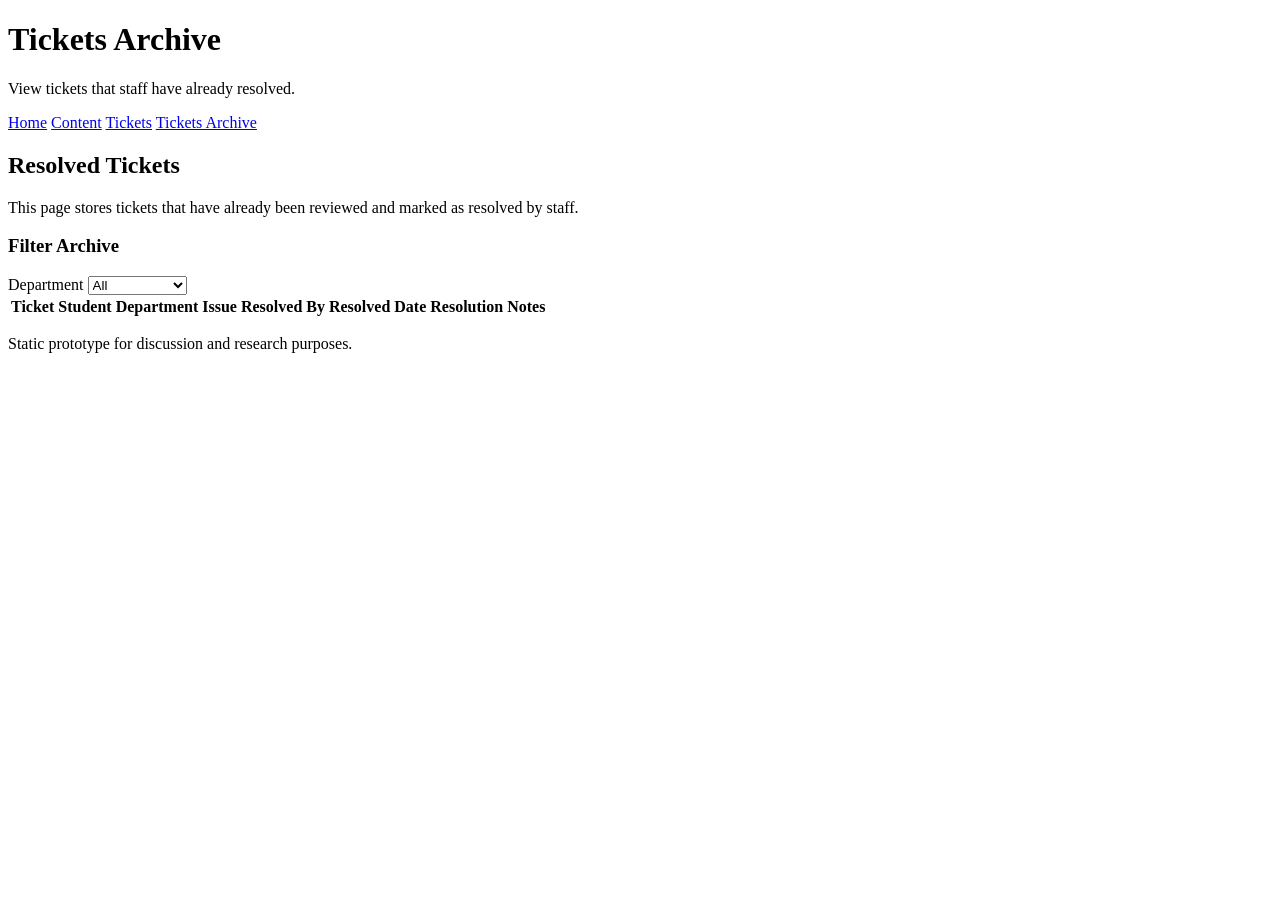
==== archive.html @ 85349266 "Create archive.html" ====
<!DOCTYPE html>
<html lang="en">
<head>
  <meta charset="UTF-8" />
  <meta name="viewport" content="width=device-width, initial-scale=1.0" />
  <title>Tickets Archive - Staff Chatbot Admin Portal</title>
  <link rel="stylesheet" href="style.css" />
</head>
<body>
  <header>
    <h1>Tickets Archive</h1>
    <p>View tickets that staff have already resolved.</p>
  </header>

  <nav>
    <a href="index.html">Home</a>
    <a href="content.html">Content</a>
    <a href="tickets.html">Tickets</a>
    <a class="active" href="archive.html">Tickets Archive</a>
  </nav>

  <main>
    <h2>Resolved Tickets</h2>
    <p>
      This page stores tickets that have already been reviewed and marked as resolved by staff.
    </p>

    <div class="box">
      <h3>Filter Archive</h3>
      <label for="archiveDepartmentFilter">Department</label>
      <select id="archiveDepartmentFilter">
        <option>All</option>
        <option>Financial Aid</option>
        <option>First Stop</option>
        <option>Admission</option>
        <option>Counseling</option>
      </select>
    </div>

    <table>
      <thead>
        <tr>
          <th>Ticket</th>
          <th>Student</th>
          <th>Department</th>
          <th>Issue</th>
          <th>Resolved By</th>
          <th>Resolved Date</th>
          <th>Resolution Notes</th>
        </tr>
      </thead>
      <tbody id="archiveTable"></tbody>
    </table>
  </main>

  <footer>
    <p>Static prototype for discussion and research purposes.</p>
  </footer>
  <script src="app.js"></script>
</body>
</html>
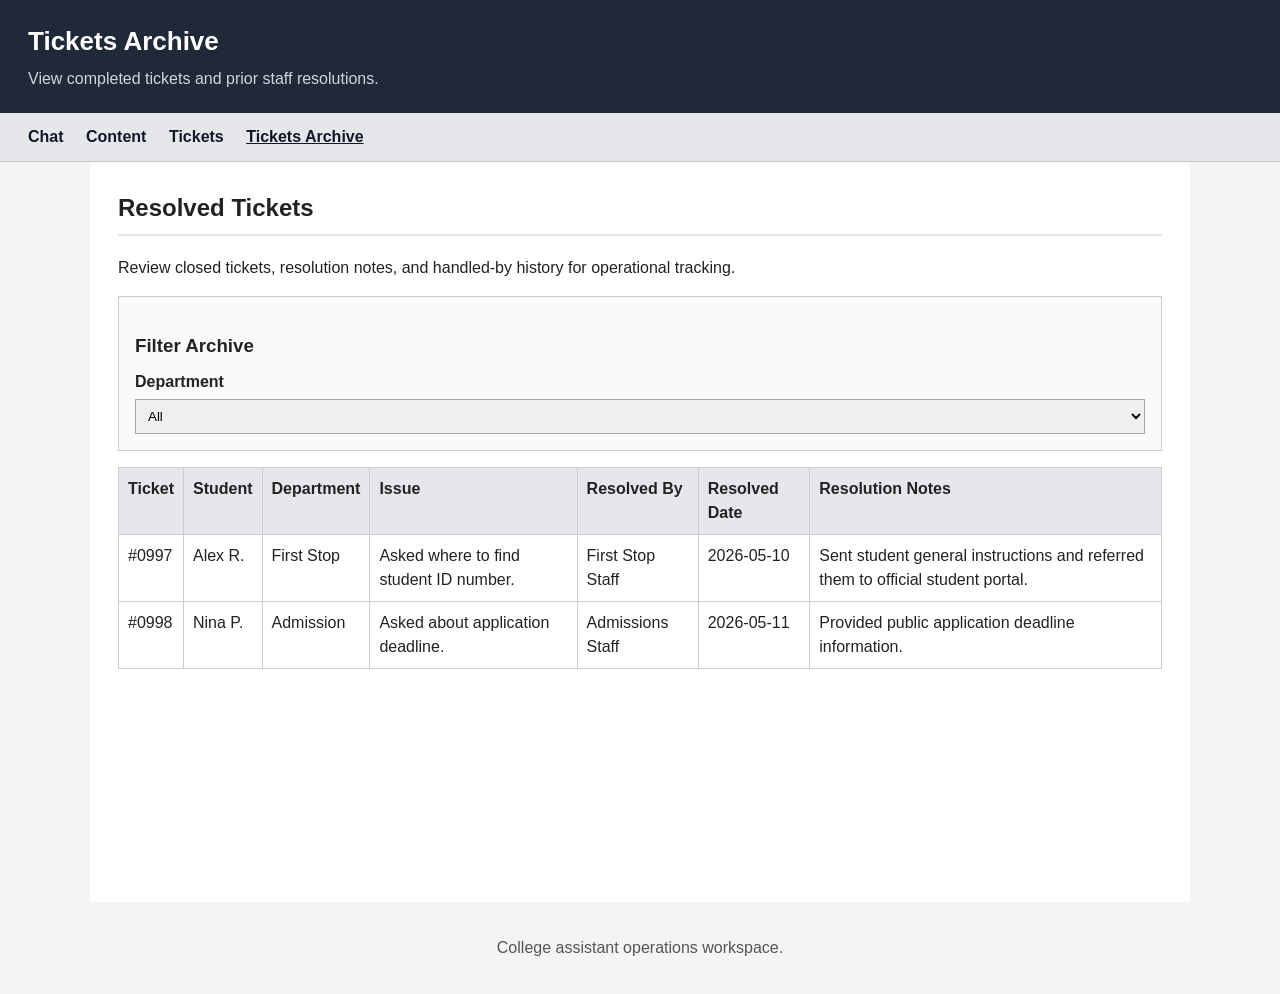
==== commit 0ffd90e4: "Update titles and descriptions in archive.html" ====
--- a/archive.html
+++ b/archive.html
@@ -3,17 +3,17 @@
 <head>
   <meta charset="UTF-8" />
   <meta name="viewport" content="width=device-width, initial-scale=1.0" />
-  <title>Tickets Archive - Staff Chatbot Admin Portal</title>
+  <title>Tickets Archive - College Assistant Operations</title>
   <link rel="stylesheet" href="style.css" />
 </head>
 <body>
   <header>
     <h1>Tickets Archive</h1>
-    <p>View tickets that staff have already resolved.</p>
+    <p>View completed tickets and prior staff resolutions.</p>
   </header>
 
   <nav>
-    <a href="index.html">Home</a>
+    <a href="index.html">Chat</a>
     <a href="content.html">Content</a>
     <a href="tickets.html">Tickets</a>
     <a class="active" href="archive.html">Tickets Archive</a>
@@ -22,7 +22,7 @@
   <main>
     <h2>Resolved Tickets</h2>
     <p>
-      This page stores tickets that have already been reviewed and marked as resolved by staff.
+      Review closed tickets, resolution notes, and handled-by history for operational tracking.
     </p>
 
     <div class="box">
@@ -54,7 +54,7 @@
   </main>
 
   <footer>
-    <p>Static prototype for discussion and research purposes.</p>
+    <p>College assistant operations workspace.</p>
   </footer>
   <script src="app.js"></script>
 </body>
--- a/style.css
+++ b/style.css
@@ -0,0 +1,222 @@
+* {
+  box-sizing: border-box;
+}
+
+body {
+  margin: 0;
+  font-family: Arial, Helvetica, sans-serif;
+  background: #f4f4f4;
+  color: #222;
+  line-height: 1.5;
+}
+
+header {
+  background: #1f2937;
+  color: white;
+  padding: 22px 28px;
+}
+
+header h1 {
+  margin: 0 0 6px;
+  font-size: 26px;
+}
+
+header p {
+  margin: 0;
+  color: #d1d5db;
+}
+
+nav {
+  background: #e5e7eb;
+  border-bottom: 1px solid #c7c7c7;
+  padding: 12px 28px;
+}
+
+nav a {
+  display: inline-block;
+  margin-right: 18px;
+  color: #111827;
+  text-decoration: none;
+  font-weight: bold;
+}
+
+nav a.active {
+  text-decoration: underline;
+}
+
+main {
+  max-width: 1100px;
+  margin: 0 auto;
+  background: white;
+  min-height: calc(100vh - 160px);
+  padding: 28px;
+}
+
+h2 {
+  margin-top: 0;
+  border-bottom: 2px solid #e5e7eb;
+  padding-bottom: 8px;
+}
+
+h3 {
+  margin-bottom: 8px;
+}
+
+.page-note {
+  background: #fff7ed;
+  border: 1px solid #fed7aa;
+  padding: 14px;
+  margin: 16px 0;
+}
+
+.box {
+  background: #fafafa;
+  border: 1px solid #ccc;
+  padding: 16px;
+  margin: 16px 0;
+}
+
+.grid {
+  display: grid;
+  grid-template-columns: repeat(3, 1fr);
+  gap: 14px;
+  margin: 16px 0;
+}
+
+.card {
+  background: #fafafa;
+  border: 1px solid #ccc;
+  padding: 16px;
+}
+
+.card h3 {
+  margin-top: 0;
+}
+
+.big-number {
+  font-size: 32px;
+  font-weight: bold;
+  margin: 4px 0;
+}
+
+label {
+  display: block;
+  margin-top: 10px;
+  font-weight: bold;
+}
+
+input,
+select,
+textarea,
+button {
+  font-family: Arial, Helvetica, sans-serif;
+  padding: 8px;
+  margin-top: 5px;
+}
+
+input,
+select,
+textarea {
+  width: 100%;
+  border: 1px solid #aaa;
+}
+
+textarea {
+  min-height: 100px;
+}
+
+button {
+  cursor: pointer;
+  margin-right: 6px;
+  border: 1px solid #888;
+  background: #f3f4f6;
+}
+
+button.primary {
+  background: #1f2937;
+  color: white;
+  border-color: #1f2937;
+}
+
+button.danger {
+  background: #fee2e2;
+  color: #991b1b;
+  border-color: #fca5a5;
+}
+
+table {
+  width: 100%;
+  border-collapse: collapse;
+  background: white;
+  margin-top: 12px;
+}
+
+th,
+td {
+  border: 1px solid #ccc;
+  padding: 9px;
+  text-align: left;
+  vertical-align: top;
+}
+
+th {
+  background: #e5e7eb;
+}
+
+.tag {
+  display: inline-block;
+  background: #e5e7eb;
+  border: 1px solid #c7c7c7;
+  padding: 3px 7px;
+  margin: 2px;
+  font-size: 13px;
+}
+
+.status-open {
+  font-weight: bold;
+  color: #b91c1c;
+}
+
+.status-pending {
+  font-weight: bold;
+  color: #92400e;
+}
+
+.status-resolved {
+  font-weight: bold;
+  color: #166534;
+}
+
+.row-actions button {
+  margin-bottom: 4px;
+}
+
+.small-text {
+  color: #555;
+  font-size: 14px;
+}
+
+footer {
+  text-align: center;
+  padding: 18px;
+  color: #555;
+}
+
+@media (max-width: 850px) {
+  nav a {
+    display: block;
+    margin: 8px 0;
+  }
+
+  main {
+    padding: 18px;
+  }
+
+  .grid {
+    grid-template-columns: 1fr;
+  }
+
+  table {
+    font-size: 14px;
+  }
+}
